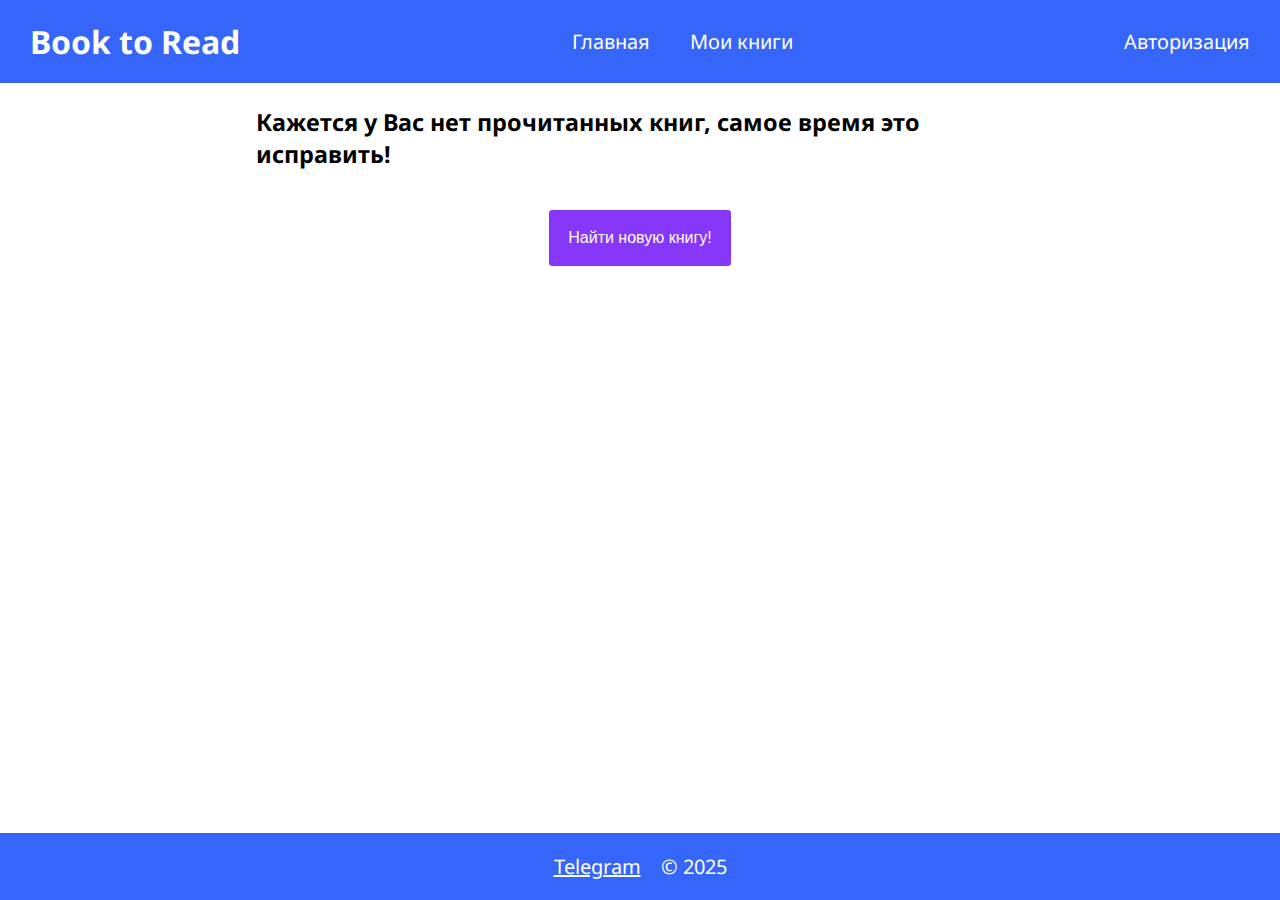
==== myBooks.html @ 23e112dd "initial commit" ====
<!DOCTYPE html>
<html lang="en">
<head>
  <meta charset="UTF-8">
  <meta name="keywords" content="Book to Read, Найти книгу, BookToRead">
  <meta name="description" content="Сайт для выбора книг Book to Read">
  <title>My Books</title>

  <link rel="preconnect" href="https://fonts.googleapis.com">
  <link rel="preconnect" href="https://fonts.gstatic.com" crossorigin>
  <link href="https://fonts.googleapis.com/css2?family=Noto+Sans:ital,wght@0,100..900;1,100..900&family=Roboto+Condensed:ital,wght@0,100..900;1,100..900&display=swap"
        rel="stylesheet">

  <link href="css/header/header.css" rel="stylesheet">
  <link href="css/page/page.css" rel="stylesheet">
  <link href="css/menu/menu.css" rel="stylesheet">
  <link href="css/main/main.css" rel="stylesheet">
  <link href="css/main/about/about.css" rel="stylesheet">
  <link href="css/main/about/content/about__content.css" rel="stylesheet">
  <link href="css/main/find-new-book-button/main__find-new-book-button.css" rel="stylesheet">
  <link href="css/book-search-line/book-search-line.css" rel="stylesheet">
  <link href="css/menu/link/menu__link.css" rel="stylesheet">
  <link href="css/footer/footer.css" rel="stylesheet">
  <link href="css/no-user-books-found-error/no-user-books-found-error.css" rel="stylesheet">

</head>
<body class="page">
  <header class="header">
    <h1>Book to Read</h1>
    <nav class="menu">
      <a href="index.html">Главная</a>
      <a href="myBooks.html">Мои книги</a>
    </nav>
    <div>Авторизация</div>
  </header>
  <main class="main">
    <div class="no-user-books-found-error">
      <h3>Кажется у Вас нет прочитанных книг, самое время это исправить!</h3>
      <button class="main__find-new-book-button">Найти новую книгу!</button>
    </div>
  </main>
  <footer class="footer">
    <a href="https://t.me/ejatohvee">Telegram</a> &copy; 2025
  </footer>
</body>
</html>
---- css/header/header.css ----
.header {
    display: flex;
    align-items: center;
    justify-content: space-between;
    padding: 1em 1.5em 1em 1.5em;
    gap: 1em;

    background-color: #3665FA;
    color: white;
}

.header h1 {
    margin: 0;
}
---- css/page/page.css ----
.page {
    margin: 0;
    padding: 0;
    min-height: 100vh;
    display: flex;
    flex-direction: column;

    font-family: "Noto Sans", serif;
    font-size: 20px;
}

.page h1 {
    font-size: 2rem;
}
---- css/menu/menu.css ----
.menu {
    display: flex;
    justify-content: center;
    align-items: center;
}

.menu a {
    color: white;
    padding-left: 1em;
    padding-right: 1em;

    text-decoration: none;
}

.menu a:active {
    color: #4837FA;
}
---- css/main/main.css ----
.main {
    width: 60%;
    margin: 0 auto;

    display: flex;
    flex-direction: column;
    align-items: center;
    flex: 1;
}
---- css/main/about/about.css ----

---- css/main/about/content/about__content.css ----
.about__content h2 {
    color: #4837FA;
}

.about__content h3 {
    color: #8737FA;
}

.about__content h4 {
    color: #3764FA;
}
---- css/main/find-new-book-button/main__find-new-book-button.css ----
.main__find-new-book-button {
    height: 100%;
    font-size: 1rem;
    padding: 1.2em 1.2em;

    background-color: #8737FA;
    color: white;
    border-width: 0;
    border-radius: 0.2em;
    margin-top: 1em;
}
---- css/book-search-line/book-search-line.css ----
.book-search-line {
    margin-top: 1em;
}

.book-search-line button {
    height: 100%;
    font-size: 1rem;
    padding: 1em 0.8em;

    background-color: #3764FA;
    color: white;
    border-width: 0;
    border-radius: 0.2em;
}

.book-search-line input {
    font-size: 1rem;
    padding: 0.8em 12em 0.8em 0.5em;
}
---- css/menu/link/menu__link.css ----
.menu__link--active {
    text-decoration: underline;
    color: #4837FA;
}
---- css/footer/footer.css ----
.footer {
    display: flex;
    align-items: center;
    justify-content: center;
    padding: 1em 1.5em 1em 1.5em;
    gap: 1em;
    margin-top: 4em;

    background-color: #3665FA;
    color: white;
}

.footer a {
    color: white;
}
---- css/no-user-books-found-error/no-user-books-found-error.css ----
.no-user-books-found-error {
    display: flex;
    flex-direction: column;
    align-items: center;
}
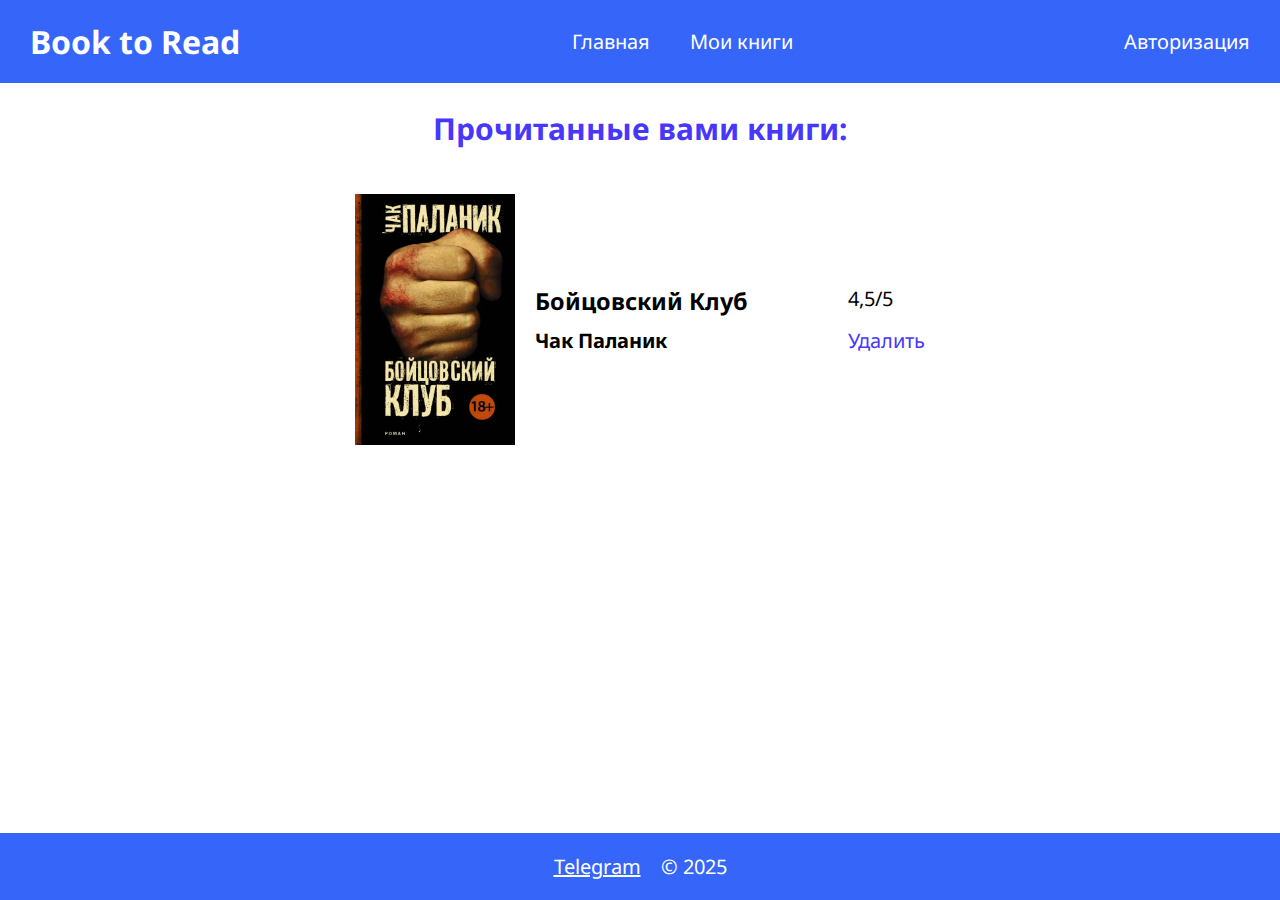
==== commit 6114ae9c: "feat: book's page example added" ====
--- a/myBooks.html
+++ b/myBooks.html
@@ -22,25 +22,41 @@
   <link href="css/menu/link/menu__link.css" rel="stylesheet">
   <link href="css/footer/footer.css" rel="stylesheet">
   <link href="css/no-user-books-found-error/no-user-books-found-error.css" rel="stylesheet">
+  <link href="css/users-books-list/users-books-list.css" rel="stylesheet">
+  <link href="css/book-card/book-card.css" rel="stylesheet">
+  <link href="css/book-card/book-card__size-m.css" rel="stylesheet">
+  <link href="css/book-card/photo/book-card__photo-m.css" rel="stylesheet">
+  <link href="css/book-card/description/book-card__description-m.css" rel="stylesheet">
+  <link href="css/book-card/delete/book-card__delete.css" rel="stylesheet">
 
 </head>
 <body class="page">
-  <header class="header">
-    <h1>Book to Read</h1>
-    <nav class="menu">
-      <a href="index.html">Главная</a>
-      <a href="myBooks.html">Мои книги</a>
-    </nav>
-    <div>Авторизация</div>
-  </header>
-  <main class="main">
-    <div class="no-user-books-found-error">
-      <h3>Кажется у Вас нет прочитанных книг, самое время это исправить!</h3>
-      <button class="main__find-new-book-button">Найти новую книгу!</button>
+<header class="header">
+  <h1>Book to Read</h1>
+  <nav class="menu">
+    <a href="index.html">Главная</a>
+    <a href="myBooks.html">Мои книги</a>
+  </nav>
+  <div>Авторизация</div>
+</header>
+<main class="main">
+  <h2>Прочитанные вами книги:</h2>
+  <div class="users-books-list">
+    <div class="book-card book-card__size-m">
+      <img class="book-card__photo-m" src="content/photos/books/fight_club.webp" alt="No picture found">
+      <div class="book-card__description-m">
+        <a href="bookPageSample.html">
+          <h3 class="book-card__title">Бойцовский Клуб</h3>
+        </a>
+        <div class="book-card__rating">4,5/5</div>
+        <h4 class="book-card__author">Чак Паланик</h4>
+        <div class="book-card__delete">Удалить</div>
+      </div>
     </div>
-  </main>
-  <footer class="footer">
-    <a href="https://t.me/ejatohvee">Telegram</a> &copy; 2025
-  </footer>
+  </div>
+</main>
+<footer class="footer">
+  <a href="https://t.me/ejatohvee">Telegram</a> &copy; 2025
+</footer>
 </body>
 </html>--- a/css/page/page.css
+++ b/css/page/page.css
@@ -11,4 +11,14 @@
 
 .page h1 {
     font-size: 2rem;
+}
+
+@media screen and (max-width: 1024px) {
+    .header {
+        font-size: 1.8rem;
+    }
+
+    .footer {
+        font-size: 1.8rem;
+    }
 }--- a/css/main/main.css
+++ b/css/main/main.css
@@ -6,4 +6,15 @@
     flex-direction: column;
     align-items: center;
     flex: 1;
+}
+
+.main h2 {
+    color: #4837FA;
+}
+
+@media screen and (max-width: 1024px) {
+    .main {
+        width: 70%;
+        font-size: 1.6rem;
+    }
 }--- a/css/main/find-new-book-button/main__find-new-book-button.css
+++ b/css/main/find-new-book-button/main__find-new-book-button.css
@@ -8,4 +8,11 @@
     border-width: 0;
     border-radius: 0.2em;
     margin-top: 1em;
+}
+
+@media screen and (max-width: 1024px) {
+    .main__find-new-book-button {
+        font-size: 1.6rem;
+        padding: 1em 1.5em;
+    }
 }--- a/css/book-search-line/book-search-line.css
+++ b/css/book-search-line/book-search-line.css
@@ -17,3 +17,14 @@
     font-size: 1rem;
     padding: 0.8em 12em 0.8em 0.5em;
 }
+
+@media screen and (max-width: 1024px) {
+    .book-search-line input {
+        font-size: 1.4rem;
+        padding: 1em 14em 1em 0.8em;
+    }
+
+    .book-search-line button {
+        font-size: 1.4rem;
+    }
+}
--- a/css/users-books-list/users-books-list.css
+++ b/css/users-books-list/users-books-list.css
@@ -0,0 +1,3 @@
+.users-books-list {
+    display: flex;
+}--- a/css/book-card/book-card.css
+++ b/css/book-card/book-card.css
@@ -0,0 +1,3 @@
+.book-card {
+    margin-top: 1em;
+}--- a/css/book-card/book-card__size-m.css
+++ b/css/book-card/book-card__size-m.css
@@ -0,0 +1,4 @@
+.book-card__size-m {
+    display: flex;
+    align-items: center;
+}--- a/css/book-card/photo/book-card__photo-m.css
+++ b/css/book-card/photo/book-card__photo-m.css
@@ -0,0 +1,3 @@
+.book-card__photo-m {
+    width: 8em;
+}--- a/css/book-card/description/book-card__description-m.css
+++ b/css/book-card/description/book-card__description-m.css
@@ -0,0 +1,17 @@
+.book-card__description-m {
+    display: grid;
+    grid-template-columns: auto auto;
+    grid-template-rows: auto auto;
+    column-gap: 5em;
+    row-gap: 0.5em;
+    margin-left: 1em;
+}
+
+.book-card__description-m h3, h4 {
+    margin: 0;
+}
+
+.book-card__description-m a {
+    text-decoration: none;
+    color: inherit;
+}--- a/css/book-card/delete/book-card__delete.css
+++ b/css/book-card/delete/book-card__delete.css
@@ -0,0 +1,3 @@
+.book-card__delete {
+    color: #4837FA;
+}